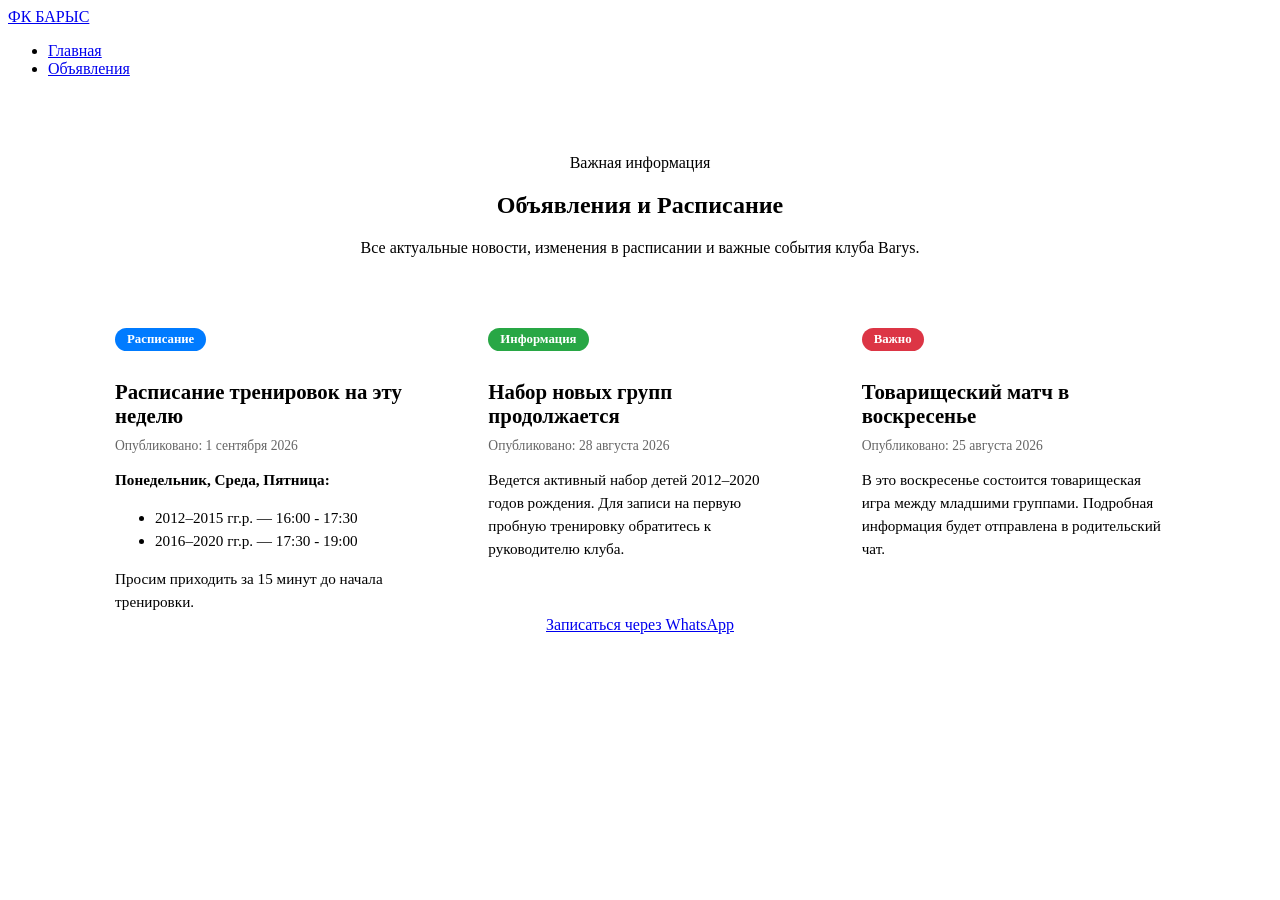
==== announcements.html @ bb629d52 "Create announcements.html" ====
<!DOCTYPE html>
<html lang="ru">
<head>
  <meta charset="UTF-8">
  <meta name="viewport" content="width=device-width, initial-scale=1.0">
  <title>Объявления — ФК Барыс</title>
  <link rel="stylesheet" href="style.css"> <!-- index.html стиль файлына сілтеме -->
  <style>
    /* Объявления бетіне арналған қосымша стильдер */
    .announcements-header {
      text-align: center;
      padding: 60px 20px 30px;
    }
    .announcements-grid {
      display: grid;
      grid-template-columns: repeat(auto-fit, minmax(300px, 1fr));
      gap: 20px;
      max-width: 1100px;
      margin: 0 auto 60px;
      padding: 0 20px;
    }
    .announcement-card {
      background: rgba(255, 255, 255, 0.05);
      border: 1px solid rgba(255, 255, 255, 0.1);
      border-radius: 12px;
      padding: 24px;
      display: flex;
      flex-direction: column;
      justify-content: space-between;
      transition: transform 0.2s, border-color 0.2s;
    }
    .announcement-card:hover {
      transform: translateY(-4px);
      border-color: #ffd700; /* Клубтың сары стиліне сәйкес */
    }
    .card-badge {
      display: inline-block;
      padding: 4px 12px;
      border-radius: 20px;
      font-size: 0.8rem;
      font-weight: bold;
      margin-bottom: 12px;
      width: fit-content;
    }
    .badge-schedule { background: #007bff; color: #fff; }
    .badge-info { background: #28a745; color: #fff; }
    .badge-urgent { background: #dc3545; color: #fff; }
    
    .card-title {
      font-size: 1.3rem;
      margin-bottom: 10px;
    }
    .card-date {
      font-size: 0.85rem;
      opacity: 0.6;
      margin-bottom: 15px;
    }
    .card-body {
      font-size: 0.95rem;
      line-height: 1.5;
      margin-bottom: 20px;
    }
  </style>
</head>
<body>

  <!-- Шапка / Navigation -->
  <header>
    <nav class="nav-container">
      <div class="logo">
        <a href="index.html">ФК БАРЫС</a>
      </div>
      <ul class="nav-links">
        <li><a href="index.html">Главная</a></li>
        <li><a href="announcements.html" class="active">Объявления</a></li>
      </ul>
    </nav>
  </header>

  <main>
    <!-- Бас тақырып -->
    <section class="announcements-header">
      <div class="eyebrow">Важная информация</div>
      <h1>Объявления и Расписание</h1>
      <p class="lede">Все актуальные новости, изменения в расписании и важные события клуба Barys.</p>
    </section>

    <!-- Хабарландырулар блогы -->
    <section class="announcements-grid">

      <!-- Карточка 1: Жаттығу кестесі -->
      <article class="announcement-card">
        <div>
          <span class="card-badge badge-schedule">Расписание</span>
          <h2 class="card-title">Расписание тренировок на эту неделю</h2>
          <div class="card-date">Опубликовано: 1 сентября 2026</div>
          <div class="card-body">
            <p><strong>Понедельник, Среда, Пятница:</strong></p>
            <ul>
              <li>2012–2015 гг.р. — 16:00 - 17:30</li>
              <li>2016–2020 гг.р. — 17:30 - 19:00</li>
            </ul>
            <p>Просим приходить за 15 минут до начала тренировки.</p>
          </div>
        </div>
      </article>

      <!-- Карточка 2: Жалпы хабарландыру -->
      <article class="announcement-card">
        <div>
          <span class="card-badge badge-info">Информация</span>
          <h2 class="card-title">Набор новых групп продолжается</h2>
          <div class="card-date">Опубликовано: 28 августа 2026</div>
          <div class="card-body">
            <p>Ведется активный набор детей 2012–2020 годов рождения. Для записи на первую пробную тренировку обратитесь к руководителю клуба.</p>
          </div>
        </div>
        <a href="https://wa.me/77052902840" class="btn-ghost" style="text-align: center;">Записаться через WhatsApp</a>
      </article>

      <!-- Карточка 3: Маңызды хабарландыру (Үлгі) -->
      <article class="announcement-card">
        <div>
          <span class="card-badge badge-urgent">Важно</span>
          <h2 class="card-title">Товарищеский матч в воскресенье</h2>
          <div class="card-date">Опубликовано: 25 августа 2026</div>
          <div class="card-body">
            <p>В это воскресенье состоится товарищеская игра между младшими группами. Подробная информация будет отправлена в родительский чат.</p>
          </div>
        </div>
      </article>

    </section>
  </main>

</body>
</html>
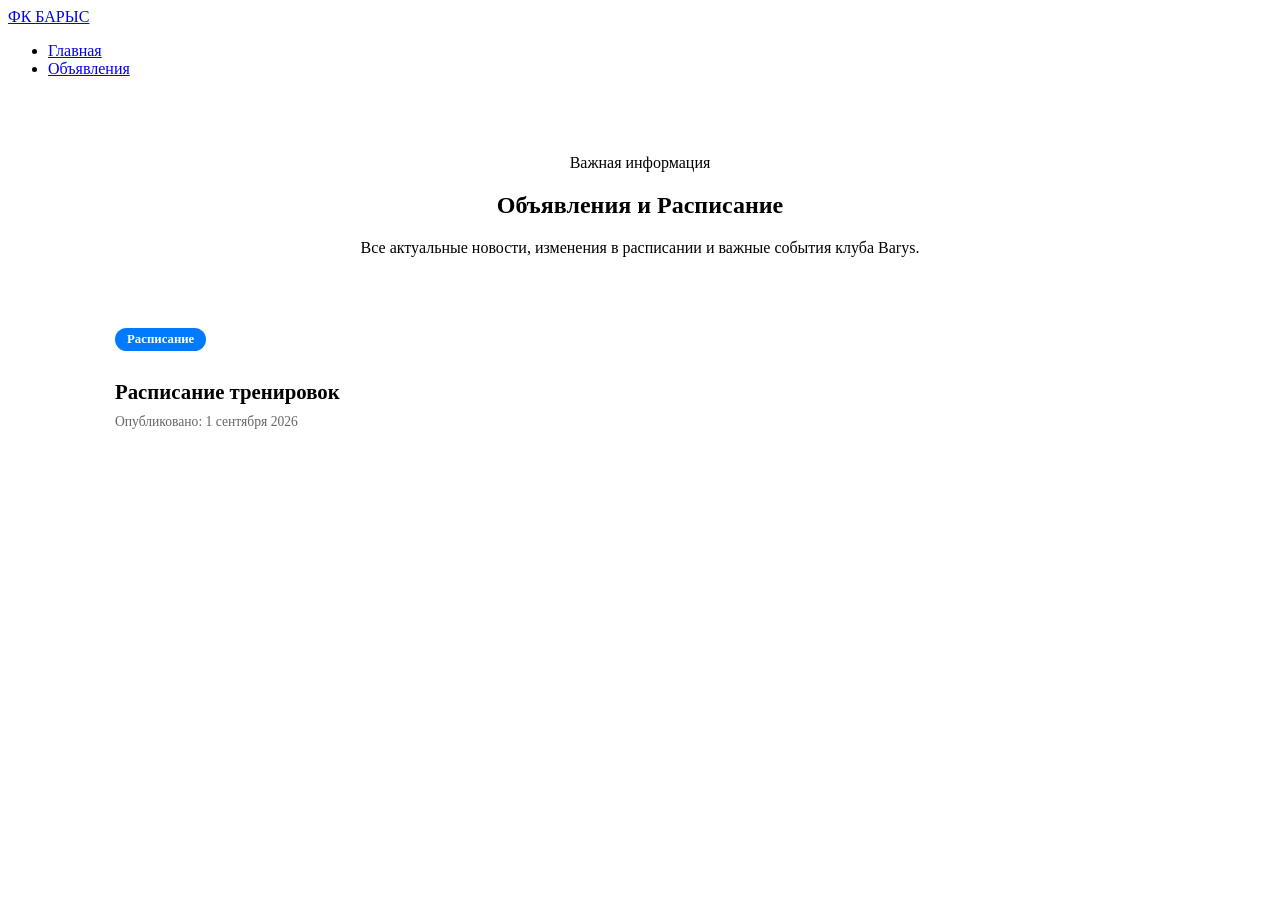
==== commit 8f1277c8: "Update announcements.html" ====
--- a/announcements.html
+++ b/announcements.html
@@ -92,43 +92,13 @@
       <article class="announcement-card">
         <div>
           <span class="card-badge badge-schedule">Расписание</span>
-          <h2 class="card-title">Расписание тренировок на эту неделю</h2>
+          <h2 class="card-title">Расписание тренировок </h2>
           <div class="card-date">Опубликовано: 1 сентября 2026</div>
           <div class="card-body">
-            <p><strong>Понедельник, Среда, Пятница:</strong></p>
-            <ul>
-              <li>2012–2015 гг.р. — 16:00 - 17:30</li>
-              <li>2016–2020 гг.р. — 17:30 - 19:00</li>
-            </ul>
-            <p>Просим приходить за 15 минут до начала тренировки.</p>
           </div>
         </div>
       </article>
 
-      <!-- Карточка 2: Жалпы хабарландыру -->
-      <article class="announcement-card">
-        <div>
-          <span class="card-badge badge-info">Информация</span>
-          <h2 class="card-title">Набор новых групп продолжается</h2>
-          <div class="card-date">Опубликовано: 28 августа 2026</div>
-          <div class="card-body">
-            <p>Ведется активный набор детей 2012–2020 годов рождения. Для записи на первую пробную тренировку обратитесь к руководителю клуба.</p>
-          </div>
-        </div>
-        <a href="https://wa.me/77052902840" class="btn-ghost" style="text-align: center;">Записаться через WhatsApp</a>
-      </article>
-
-      <!-- Карточка 3: Маңызды хабарландыру (Үлгі) -->
-      <article class="announcement-card">
-        <div>
-          <span class="card-badge badge-urgent">Важно</span>
-          <h2 class="card-title">Товарищеский матч в воскресенье</h2>
-          <div class="card-date">Опубликовано: 25 августа 2026</div>
-          <div class="card-body">
-            <p>В это воскресенье состоится товарищеская игра между младшими группами. Подробная информация будет отправлена в родительский чат.</p>
-          </div>
-        </div>
-      </article>
 
     </section>
   </main>
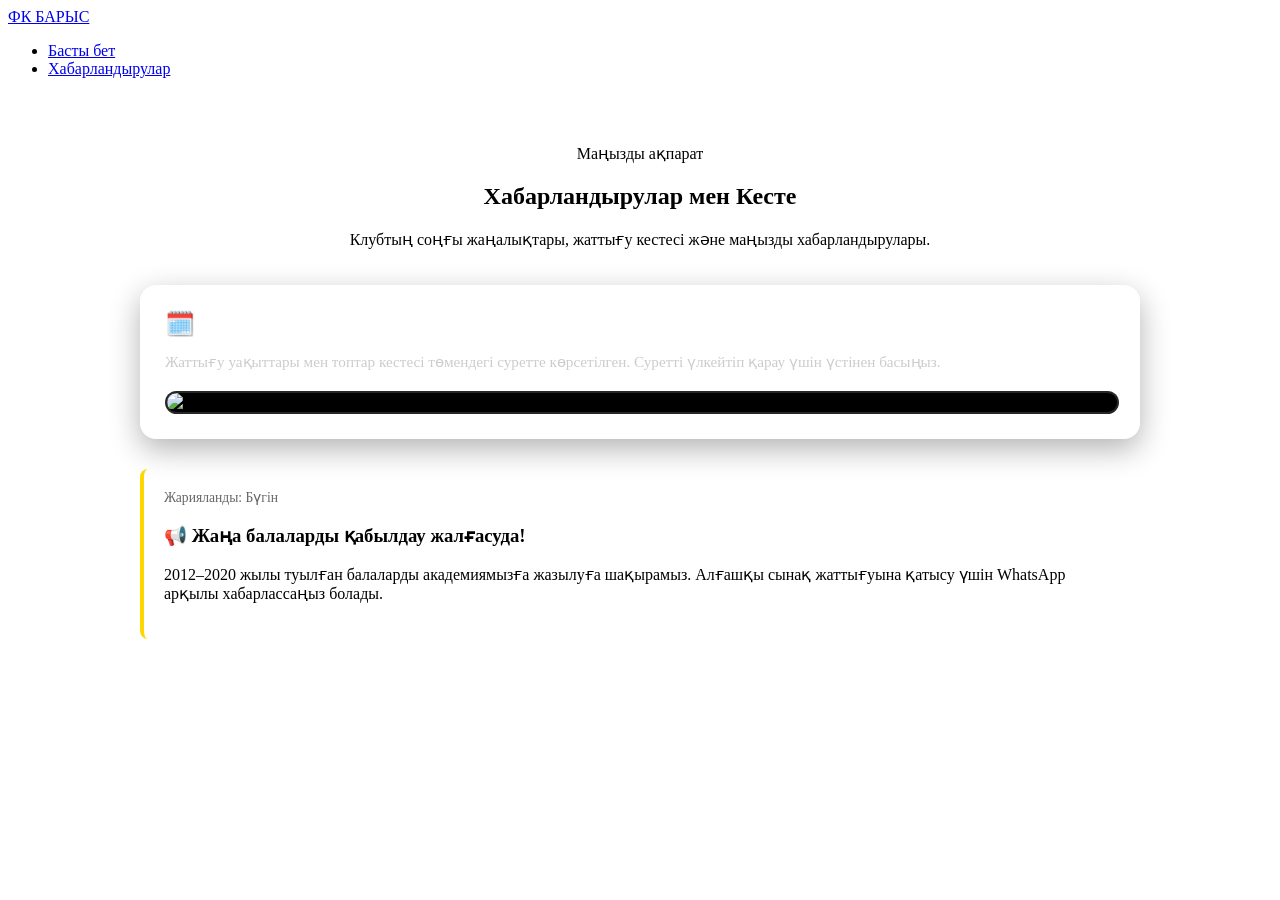
==== commit bcaf52aa: "Update announcements.html" ====
--- a/announcements.html
+++ b/announcements.html
@@ -1,107 +1,195 @@
 <!DOCTYPE html>
-<html lang="ru">
+<html lang="kk">
 <head>
   <meta charset="UTF-8">
   <meta name="viewport" content="width=device-width, initial-scale=1.0">
-  <title>Объявления — ФК Барыс</title>
-  <link rel="stylesheet" href="style.css"> <!-- index.html стиль файлына сілтеме -->
+  <title>Хабарландырулар мен Кесте — BARYS</title>
+  <link rel="stylesheet" href="style.css">
   <style>
-    /* Объявления бетіне арналған қосымша стильдер */
-    .announcements-header {
+    /* Бетке арналған арнайы стильдер */
+    .page-header {
       text-align: center;
-      padding: 60px 20px 30px;
+      padding: 50px 20px 20px;
     }
-    .announcements-grid {
-      display: grid;
-      grid-template-columns: repeat(auto-fit, minmax(300px, 1fr));
-      gap: 20px;
-      max-width: 1100px;
+
+    .announcements-container {
+      max-width: 1000px;
       margin: 0 auto 60px;
       padding: 0 20px;
-    }
-    .announcement-card {
-      background: rgba(255, 255, 255, 0.05);
-      border: 1px solid rgba(255, 255, 255, 0.1);
-      border-radius: 12px;
-      padding: 24px;
       display: flex;
       flex-direction: column;
-      justify-content: space-between;
-      transition: transform 0.2s, border-color 0.2s;
+      gap: 30px;
     }
-    .announcement-card:hover {
-      transform: translateY(-4px);
-      border-color: #ffd700; /* Клубтың сары стиліне сәйкес */
+
+    /* Кесте суретіне арналған басты блок */
+    .schedule-card {
+      background: var(--card-bg, rgba(255, 255, 255, 0.04));
+      border: 1px solid var(--border-color, rgba(255, 255, 255, 0.1));
+      border-radius: 16px;
+      padding: 24px;
+      box-shadow: 0 10px 30px rgba(0,0,0,0.3);
     }
-    .card-badge {
-      display: inline-block;
-      padding: 4px 12px;
+
+    .schedule-card h2 {
+      margin-top: 0;
+      margin-bottom: 10px;
+      color: #fff;
+    }
+
+    .schedule-card p {
+      color: #ccc;
+      font-size: 0.95rem;
+      margin-bottom: 20px;
+    }
+
+    /* Суретті ұқыпты әрі әдемі көрсететін контейнер */
+    .image-wrapper {
+      position: relative;
+      width: 100%;
+      border-radius: 12px;
+      overflow: hidden;
+      border: 2px solid rgba(255, 255, 255, 0.15);
+      background: #000;
+      cursor: pointer;
+      transition: transform 0.3s ease, border-color 0.3s ease;
+    }
+
+    .image-wrapper:hover {
+      transform: scale(1.01);
+      border-color: #ffd700;
+    }
+
+    .image-wrapper img {
+      width: 100%;
+      height: auto;
+      display: block;
+      object-fit: contain;
+    }
+
+    .image-hint {
+      position: absolute;
+      bottom: 12px;
+      right: 12px;
+      background: rgba(0, 0, 0, 0.75);
+      color: #fff;
+      padding: 6px 14px;
       border-radius: 20px;
       font-size: 0.8rem;
-      font-weight: bold;
-      margin-bottom: 12px;
-      width: fit-content;
+      backdrop-filter: blur(4px);
     }
-    .badge-schedule { background: #007bff; color: #fff; }
-    .badge-info { background: #28a745; color: #fff; }
-    .badge-urgent { background: #dc3545; color: #fff; }
-    
-    .card-title {
-      font-size: 1.3rem;
-      margin-bottom: 10px;
+
+    /* Басқа хабарландыру карталары */
+    .info-card {
+      background: rgba(255, 255, 255, 0.03);
+      border-left: 4px solid #ffd700;
+      border-radius: 8px;
+      padding: 20px;
     }
-    .card-date {
+
+    .info-card .date {
       font-size: 0.85rem;
       opacity: 0.6;
-      margin-bottom: 15px;
+      margin-bottom: 8px;
     }
-    .card-body {
-      font-size: 0.95rem;
-      line-height: 1.5;
-      margin-bottom: 20px;
+
+    /* Суретті толық экранда ашып көру модалі */
+    .modal {
+      display: none;
+      position: fixed;
+      z-index: 999;
+      top: 0;
+      left: 0;
+      width: 100%;
+      height: 100%;
+      background-color: rgba(0, 0, 0, 0.9);
+      justify-content: center;
+      align-items: center;
+      padding: 20px;
+    }
+
+    .modal img {
+      max-width: 95%;
+      max-height: 90vh;
+      border-radius: 8px;
+      box-shadow: 0 0 20px rgba(255,215,0,0.2);
+    }
+
+    .modal-close {
+      position: absolute;
+      top: 20px;
+      right: 30px;
+      color: #fff;
+      font-size: 35px;
+      font-weight: bold;
+      cursor: pointer;
     }
   </style>
 </head>
 <body>
 
-  <!-- Шапка / Navigation -->
+  <!-- Навигация -->
   <header>
     <nav class="nav-container">
       <div class="logo">
         <a href="index.html">ФК БАРЫС</a>
       </div>
       <ul class="nav-links">
-        <li><a href="index.html">Главная</a></li>
-        <li><a href="announcements.html" class="active">Объявления</a></li>
+        <li><a href="index.html">Басты бет</a></li>
+        <li><a href="announcements.html" class="active">Хабарландырулар</a></li>
       </ul>
     </nav>
   </header>
 
   <main>
-    <!-- Бас тақырып -->
-    <section class="announcements-header">
-      <div class="eyebrow">Важная информация</div>
-      <h1>Объявления и Расписание</h1>
-      <p class="lede">Все актуальные новости, изменения в расписании и важные события клуба Barys.</p>
+    <section class="page-header">
+      <div class="eyebrow">Маңызды ақпарат</div>
+      <h1>Хабарландырулар мен Кесте</h1>
+      <p class="lede">Клубтың соңғы жаңалықтары, жаттығу кестесі және маңызды хабарландырулары.</p>
     </section>
 
-    <!-- Хабарландырулар блогы -->
-    <section class="announcements-grid">
+    <section class="announcements-container">
 
-      <!-- Карточка 1: Жаттығу кестесі -->
-      <article class="announcement-card">
-        <div>
-          <span class="card-badge badge-schedule">Расписание</span>
-          <h2 class="card-title">Расписание тренировок </h2>
-          <div class="card-date">Опубликовано: 1 сентября 2026</div>
-          <div class="card-body">
-          </div>
+      <!-- Кесте суреті қойылатын басты блок -->
+      <article class="schedule-card">
+        <h2>🗓️ Ағымдағы жаттығу кестесі</h2>
+        <p>Жаттығу уақыттары мен топтар кестесі төмендегі суретте көрсетілген. Суретті үлкейтіп қарау үшін үстінен басыңыз.</p>
+        
+        <div class="image-wrapper" onclick="openModal()">
+          <!-- Мына жерге фотоңыздың атын жазыңыз (мысалы: schedule.jpg) -->
+          <img src="schedule.jpg" alt="Жаттығу кестесі" id="scheduleImg">
+          <div class="image-hint">🔍 Толық экранда көру үшін басыңыз</div>
         </div>
       </article>
 
+      <!-- Қосымша хабарландыру блогы -->
+      <article class="info-card">
+        <div class="date">Жарияланды: Бүгін</div>
+        <h3>📢 Жаңа балаларды қабылдау жалғасуда!</h3>
+        <p>2012–2020 жылы туылған балаларды академиямызға жазылуға шақырамыз. Алғашқы сынақ жаттығуына қатысу үшін WhatsApp арқылы хабарлассаңыз болады.</p>
+      </article>
 
     </section>
   </main>
 
+  <!-- Толық экранда ашатын модальді терезе -->
+  <div id="imageModal" class="modal" onclick="closeModal()">
+    <span class="modal-close">&times;</span>
+    <img id="modalImg" src="">
+  </div>
+
+  <script>
+    function openModal() {
+      var img = document.getElementById("scheduleImg");
+      var modal = document.getElementById("imageModal");
+      var modalImg = document.getElementById("modalImg");
+      modal.style.display = "flex";
+      modalImg.src = img.src;
+    }
+
+    function closeModal() {
+      document.getElementById("imageModal").style.display = "none";
+    }
+  </script>
+
 </body>
 </html>
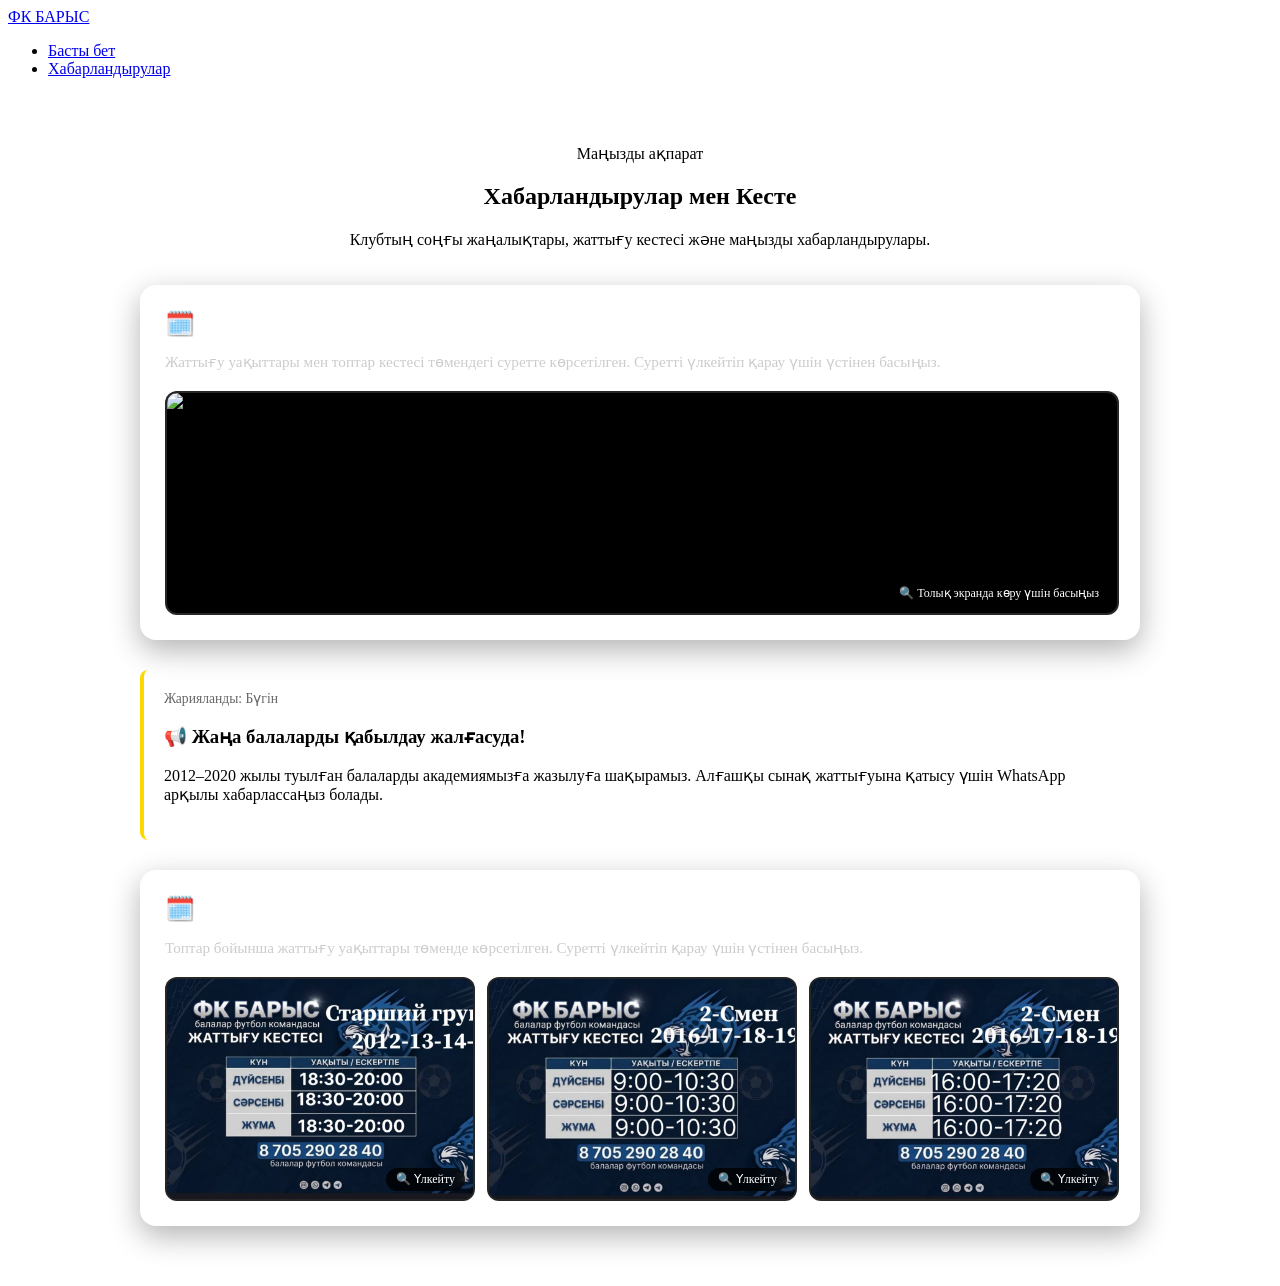
==== commit a4a1d89d: "Update announcements.html" ====
--- a/announcements.html
+++ b/announcements.html
@@ -168,6 +168,128 @@
         <p>2012–2020 жылы туылған балаларды академиямызға жазылуға шақырамыз. Алғашқы сынақ жаттығуына қатысу үшін WhatsApp арқылы хабарлассаңыз болады.</p>
       </article>
 
+       <article class="schedule-card">
+  <h2>🗓️ Жаттығу кестелері</h2>
+  <p>Топтар бойынша жаттығу уақыттары төменде көрсетілген. Суретті үлкейтіп қарау үшін үстінен басыңыз.</p>
+  
+  <div class="schedules-grid">
+    <!-- 1-сурет -->
+    <div class="image-wrapper" onclick="openModal(this)">
+      <img src="st-group.jpg" alt="Үлкен топ кестесі">
+      <div class="image-hint">🔍 Үлкейту</div>
+    </div>
+
+    <!-- 2-сурет -->
+    <div class="image-wrapper" onclick="openModal(this)">
+      <img src="2-group9.jpg" alt="Ортаңғы топ кестесі">
+      <div class="image-hint">🔍 Үлкейту</div>
+    </div>
+
+    <!-- 3-сурет -->
+    <div class="image-wrapper" onclick="openModal(this)">
+      <img src="2-group16.jpg" alt="Кіші топ кестесі">
+      <div class="image-hint">🔍 Үлкейту</div>
+    </div>
+  </div>
+</article>
+
+<!-- Толық экранда ашатын модальді терезе -->
+<div id="imageModal" class="modal" onclick="closeModal()">
+  <span class="modal-close">&times;</span>
+  <img id="modalImg" src="">
+</div>
+
+<style>
+  /* Суреттерді қатар орналастыруға арналған сетка */
+  .schedules-grid {
+    display: grid;
+    grid-template-columns: repeat(auto-fit, minmax(250px, 1fr));
+    gap: 16px;
+    margin-top: 15px;
+  }
+
+  .image-wrapper {
+    position: relative;
+    width: 100%;
+    border-radius: 12px;
+    overflow: hidden;
+    border: 2px solid rgba(255, 255, 255, 0.15);
+    background: #000;
+    cursor: pointer;
+    transition: transform 0.3s ease, border-color 0.3s ease;
+  }
+
+  .image-wrapper:hover {
+    transform: translateY(-4px);
+    border-color: #ffd700;
+  }
+
+  .image-wrapper img {
+    width: 100%;
+    height: 220px;
+    object-fit: cover; /* Суреттер ұқыпты бірдей өлшемде тұрады */
+    display: block;
+  }
+
+  .image-hint {
+    position: absolute;
+    bottom: 8px;
+    right: 8px;
+    background: rgba(0, 0, 0, 0.75);
+    color: #fff;
+    padding: 4px 10px;
+    border-radius: 12px;
+    font-size: 0.75rem;
+    backdrop-filter: blur(4px);
+  }
+
+  /* Модаль стильдері */
+  .modal {
+    display: none;
+    position: fixed;
+    z-index: 999;
+    top: 0;
+    left: 0;
+    width: 100%;
+    height: 100%;
+    background-color: rgba(0, 0, 0, 0.9);
+    justify-content: center;
+    align-items: center;
+    padding: 20px;
+  }
+
+  .modal img {
+    max-width: 95%;
+    max-height: 90vh;
+    border-radius: 8px;
+    box-shadow: 0 0 20px rgba(255, 215, 0, 0.2);
+  }
+
+  .modal-close {
+    position: absolute;
+    top: 20px;
+    right: 30px;
+    color: #fff;
+    font-size: 35px;
+    font-weight: bold;
+    cursor: pointer;
+  }
+</style>
+
+<script>
+  function openModal(wrapper) {
+    var img = wrapper.querySelector("img");
+    var modal = document.getElementById("imageModal");
+    var modalImg = document.getElementById("modalImg");
+    modal.style.display = "flex";
+    modalImg.src = img.src;
+  }
+
+  function closeModal() {
+    document.getElementById("imageModal").style.display = "none";
+  }
+</script>
+      
     </section>
   </main>
 
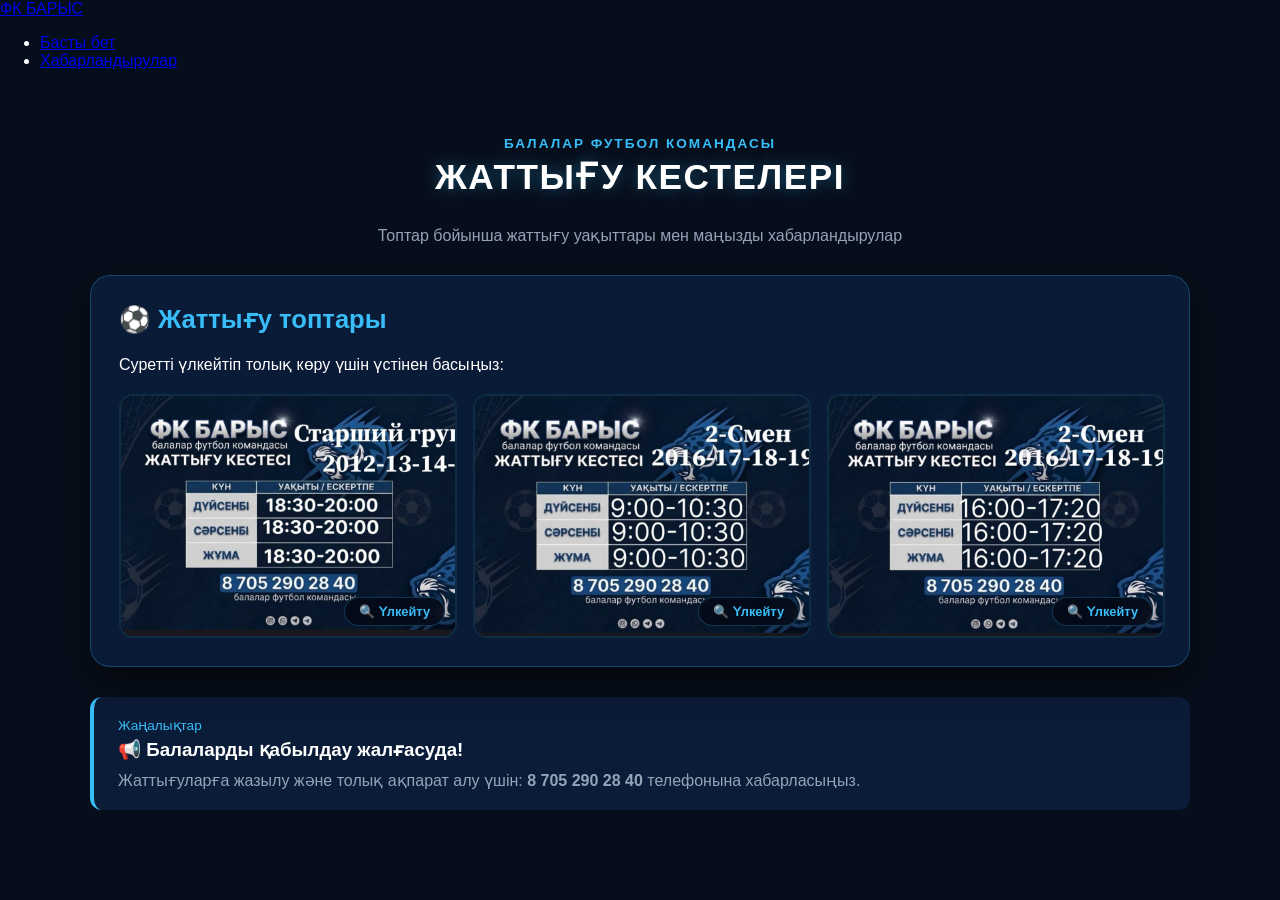
==== commit 9cdfca6e: "Revise announcements.html with new styles and content Updated the announcements page with new styles" ====
--- a/announcements.html
+++ b/announcements.html
@@ -3,125 +3,204 @@
 <head>
   <meta charset="UTF-8">
   <meta name="viewport" content="width=device-width, initial-scale=1.0">
-  <title>Хабарландырулар мен Кесте — BARYS</title>
+  <title>Жаттығу кестесі мен Хабарландырулар — ФК БАРЫС</title>
   <link rel="stylesheet" href="style.css">
   <style>
-    /* Бетке арналған арнайы стильдер */
+    :root {
+      --bg-dark: #070e1b;
+      --card-bg: rgba(13, 33, 66, 0.75);
+      --card-border: rgba(56, 189, 248, 0.25);
+      --accent-blue: #0088ff;
+      --accent-glow: #38bdf8;
+      --text-main: #ffffff;
+      --text-muted: #94a3b8;
+    }
+
+    body {
+      background-color: var(--bg-dark);
+      /* Жүктеген баннер суретіңізді 'bg.jpg' деп атап, осы файл тұрған папкаға салыңыз */
+      background-image: linear-gradient(rgba(7, 14, 27, 0.88), rgba(7, 14, 27, 0.92)), url('bg.jpg');
+      background-size: cover;
+      background-position: center;
+      background-attachment: fixed;
+      color: var(--text-main);
+      font-family: 'Segoe UI', Tahoma, Geneva, Verdana, sans-serif;
+      margin: 0;
+      padding: 0;
+    }
+
     .page-header {
       text-align: center;
-      padding: 50px 20px 20px;
+      padding: 50px 20px 30px;
+    }
+
+    .page-header h1 {
+      font-size: 2.2rem;
+      text-transform: uppercase;
+      letter-spacing: 1.5px;
+      color: #fff;
+      text-shadow: 0 0 15px rgba(56, 189, 248, 0.4);
+      margin-top: 5px;
+    }
+
+    .eyebrow {
+      color: var(--accent-glow);
+      font-weight: 700;
+      text-transform: uppercase;
+      font-size: 0.85rem;
+      letter-spacing: 2px;
+    }
+
+    .lede {
+      color: var(--text-muted);
+      max-width: 600px;
+      margin: 10px auto 0;
     }
 
     .announcements-container {
-      max-width: 1000px;
+      max-width: 1100px;
       margin: 0 auto 60px;
       padding: 0 20px;
-      display: flex;
-      flex-direction: column;
-      gap: 30px;
-    }
-
-    /* Кесте суретіне арналған басты блок */
+    }
+
     .schedule-card {
-      background: var(--card-bg, rgba(255, 255, 255, 0.04));
-      border: 1px solid var(--border-color, rgba(255, 255, 255, 0.1));
-      border-radius: 16px;
-      padding: 24px;
-      box-shadow: 0 10px 30px rgba(0,0,0,0.3);
+      background: var(--card-bg);
+      border: 1px solid var(--card-border);
+      border-radius: 20px;
+      padding: 28px;
+      backdrop-filter: blur(12px);
+      box-shadow: 0 15px 35px rgba(0, 0, 0, 0.5);
+      margin-bottom: 30px;
     }
 
     .schedule-card h2 {
       margin-top: 0;
-      margin-bottom: 10px;
-      color: #fff;
-    }
-
-    .schedule-card p {
-      color: #ccc;
-      font-size: 0.95rem;
-      margin-bottom: 20px;
-    }
-
-    /* Суретті ұқыпты әрі әдемі көрсететін контейнер */
+      font-size: 1.6rem;
+      color: var(--accent-glow);
+      display: flex;
+      align-items: center;
+      gap: 10px;
+    }
+
+    .schedules-grid {
+      display: grid;
+      grid-template-columns: repeat(auto-fit, minmax(280px, 1fr));
+      gap: 20px;
+      margin-top: 20px;
+    }
+
     .image-wrapper {
       position: relative;
       width: 100%;
-      border-radius: 12px;
+      height: 240px;
+      border-radius: 14px;
       overflow: hidden;
-      border: 2px solid rgba(255, 255, 255, 0.15);
-      background: #000;
+      border: 2px solid rgba(56, 189, 248, 0.2);
+      background: #040914;
       cursor: pointer;
-      transition: transform 0.3s ease, border-color 0.3s ease;
+      transition: all 0.3s cubic-bezier(0.4, 0, 0.2, 1);
     }
 
     .image-wrapper:hover {
-      transform: scale(1.01);
-      border-color: #ffd700;
+      transform: translateY(-6px);
+      border-color: var(--accent-glow);
+      box-shadow: 0 10px 25px rgba(56, 189, 248, 0.3);
     }
 
     .image-wrapper img {
       width: 100%;
-      height: auto;
+      height: 100%;
+      object-fit: cover;
       display: block;
-      object-fit: contain;
+      transition: opacity 0.3s ease;
+    }
+
+    .image-wrapper:hover img {
+      opacity: 0.85;
     }
 
     .image-hint {
       position: absolute;
-      bottom: 12px;
-      right: 12px;
-      background: rgba(0, 0, 0, 0.75);
-      color: #fff;
+      bottom: 10px;
+      right: 10px;
+      background: rgba(4, 9, 20, 0.85);
+      color: var(--accent-glow);
+      border: 1px solid var(--card-border);
       padding: 6px 14px;
       border-radius: 20px;
       font-size: 0.8rem;
-      backdrop-filter: blur(4px);
-    }
-
-    /* Басқа хабарландыру карталары */
-    .info-card {
-      background: rgba(255, 255, 255, 0.03);
-      border-left: 4px solid #ffd700;
-      border-radius: 8px;
-      padding: 20px;
-    }
-
-    .info-card .date {
-      font-size: 0.85rem;
-      opacity: 0.6;
-      margin-bottom: 8px;
-    }
-
-    /* Суретті толық экранда ашып көру модалі */
+      font-weight: 600;
+      backdrop-filter: blur(6px);
+      pointer-events: none;
+    }
+
+    /* МОДАЛЬДІ ТЕРЕЗЕ (ҮЛКЕЙТУ) */
     .modal {
       display: none;
       position: fixed;
-      z-index: 999;
+      z-index: 99999;
       top: 0;
       left: 0;
       width: 100%;
       height: 100%;
-      background-color: rgba(0, 0, 0, 0.9);
+      background-color: rgba(4, 9, 20, 0.95);
+      backdrop-filter: blur(8px);
       justify-content: center;
       align-items: center;
       padding: 20px;
-    }
-
-    .modal img {
-      max-width: 95%;
-      max-height: 90vh;
-      border-radius: 8px;
-      box-shadow: 0 0 20px rgba(255,215,0,0.2);
+      box-sizing: border-box;
+      opacity: 0;
+      transition: opacity 0.3s ease;
+    }
+
+    .modal.show {
+      display: flex;
+      opacity: 1;
+    }
+
+    .modal-content {
+      max-width: 90vw;
+      max-height: 85vh;
+      object-fit: contain;
+      border-radius: 12px;
+      border: 2px solid var(--accent-glow);
+      box-shadow: 0 0 30px rgba(56, 189, 248, 0.4);
+      transform: scale(0.9);
+      transition: transform 0.3s ease;
+    }
+
+    .modal.show .modal-content {
+      transform: scale(1);
     }
 
     .modal-close {
       position: absolute;
       top: 20px;
-      right: 30px;
+      right: 25px;
       color: #fff;
-      font-size: 35px;
+      font-size: 40px;
       font-weight: bold;
       cursor: pointer;
+      line-height: 1;
+      transition: color 0.2s;
+    }
+
+    .modal-close:hover {
+      color: var(--accent-glow);
+    }
+
+    .info-card {
+      background: var(--card-bg);
+      border-left: 4px solid var(--accent-glow);
+      border-radius: 12px;
+      padding: 20px 24px;
+      margin-top: 20px;
+    }
+
+    .info-card .date {
+      font-size: 0.85rem;
+      color: var(--accent-glow);
+      margin-bottom: 6px;
     }
   </style>
 </head>
@@ -142,175 +221,79 @@
 
   <main>
     <section class="page-header">
-      <div class="eyebrow">Маңызды ақпарат</div>
-      <h1>Хабарландырулар мен Кесте</h1>
-      <p class="lede">Клубтың соңғы жаңалықтары, жаттығу кестесі және маңызды хабарландырулары.</p>
+      <div class="eyebrow">Балалар футбол командасы</div>
+      <h1>Жаттығу кестелері</h1>
+      <p class="lede">Топтар бойынша жаттығу уақыттары мен маңызды хабарландырулар</p>
     </section>
 
     <section class="announcements-container">
 
-      <!-- Кесте суреті қойылатын басты блок -->
+      <!-- Кесте суреттері блогы -->
       <article class="schedule-card">
-        <h2>🗓️ Ағымдағы жаттығу кестесі</h2>
-        <p>Жаттығу уақыттары мен топтар кестесі төмендегі суретте көрсетілген. Суретті үлкейтіп қарау үшін үстінен басыңыз.</p>
+        <h2>⚽ Жаттығу топтары</h2>
+        <p>Суретті үлкейтіп толық көру үшін үстінен басыңыз:</p>
         
-        <div class="image-wrapper" onclick="openModal()">
-          <!-- Мына жерге фотоңыздың атын жазыңыз (мысалы: schedule.jpg) -->
-          <img src="schedule.jpg" alt="Жаттығу кестесі" id="scheduleImg">
-          <div class="image-hint">🔍 Толық экранда көру үшін басыңыз</div>
+        <div class="schedules-grid">
+          <!-- 1-сурет -->
+          <div class="image-wrapper" onclick="openModal('st-group.jpg')">
+            <img src="st-group.jpg" alt="Үлкен топ кестесі">
+            <div class="image-hint">🔍 Үлкейту</div>
+          </div>
+
+          <!-- 2-сурет -->
+          <div class="image-wrapper" onclick="openModal('2-group9.jpg')">
+            <img src="2-group9.jpg" alt="Ортаңғы топ кестесі">
+            <div class="image-hint">🔍 Үлкейту</div>
+          </div>
+
+          <!-- 3-сурет -->
+          <div class="image-wrapper" onclick="openModal('2-group16.jpg')">
+            <img src="2-group16.jpg" alt="Кіші топ кестесі">
+            <div class="image-hint">🔍 Үлкейту</div>
+          </div>
         </div>
       </article>
 
-      <!-- Қосымша хабарландыру блогы -->
+      <!-- Қосымша хабарландыру -->
       <article class="info-card">
-        <div class="date">Жарияланды: Бүгін</div>
-        <h3>📢 Жаңа балаларды қабылдау жалғасуда!</h3>
-        <p>2012–2020 жылы туылған балаларды академиямызға жазылуға шақырамыз. Алғашқы сынақ жаттығуына қатысу үшін WhatsApp арқылы хабарлассаңыз болады.</p>
+        <div class="date">Жаңалықтар</div>
+        <h3 style="margin: 5px 0 10px 0;">📢 Балаларды қабылдау жалғасуда!</h3>
+        <p style="margin: 0; color: var(--text-muted);">
+          Жаттығуларға жазылу және толық ақпарат алу үшін: <strong>8 705 290 28 40</strong> телефонына хабарласыңыз.
+        </p>
       </article>
 
-       <article class="schedule-card">
-  <h2>🗓️ Жаттығу кестелері</h2>
-  <p>Топтар бойынша жаттығу уақыттары төменде көрсетілген. Суретті үлкейтіп қарау үшін үстінен басыңыз.</p>
-  
-  <div class="schedules-grid">
-    <!-- 1-сурет -->
-    <div class="image-wrapper" onclick="openModal(this)">
-      <img src="st-group.jpg" alt="Үлкен топ кестесі">
-      <div class="image-hint">🔍 Үлкейту</div>
-    </div>
-
-    <!-- 2-сурет -->
-    <div class="image-wrapper" onclick="openModal(this)">
-      <img src="2-group9.jpg" alt="Ортаңғы топ кестесі">
-      <div class="image-hint">🔍 Үлкейту</div>
-    </div>
-
-    <!-- 3-сурет -->
-    <div class="image-wrapper" onclick="openModal(this)">
-      <img src="2-group16.jpg" alt="Кіші топ кестесі">
-      <div class="image-hint">🔍 Үлкейту</div>
-    </div>
-  </div>
-</article>
-
-<!-- Толық экранда ашатын модальді терезе -->
-<div id="imageModal" class="modal" onclick="closeModal()">
-  <span class="modal-close">&times;</span>
-  <img id="modalImg" src="">
-</div>
-
-<style>
-  /* Суреттерді қатар орналастыруға арналған сетка */
-  .schedules-grid {
-    display: grid;
-    grid-template-columns: repeat(auto-fit, minmax(250px, 1fr));
-    gap: 16px;
-    margin-top: 15px;
-  }
-
-  .image-wrapper {
-    position: relative;
-    width: 100%;
-    border-radius: 12px;
-    overflow: hidden;
-    border: 2px solid rgba(255, 255, 255, 0.15);
-    background: #000;
-    cursor: pointer;
-    transition: transform 0.3s ease, border-color 0.3s ease;
-  }
-
-  .image-wrapper:hover {
-    transform: translateY(-4px);
-    border-color: #ffd700;
-  }
-
-  .image-wrapper img {
-    width: 100%;
-    height: 220px;
-    object-fit: cover; /* Суреттер ұқыпты бірдей өлшемде тұрады */
-    display: block;
-  }
-
-  .image-hint {
-    position: absolute;
-    bottom: 8px;
-    right: 8px;
-    background: rgba(0, 0, 0, 0.75);
-    color: #fff;
-    padding: 4px 10px;
-    border-radius: 12px;
-    font-size: 0.75rem;
-    backdrop-filter: blur(4px);
-  }
-
-  /* Модаль стильдері */
-  .modal {
-    display: none;
-    position: fixed;
-    z-index: 999;
-    top: 0;
-    left: 0;
-    width: 100%;
-    height: 100%;
-    background-color: rgba(0, 0, 0, 0.9);
-    justify-content: center;
-    align-items: center;
-    padding: 20px;
-  }
-
-  .modal img {
-    max-width: 95%;
-    max-height: 90vh;
-    border-radius: 8px;
-    box-shadow: 0 0 20px rgba(255, 215, 0, 0.2);
-  }
-
-  .modal-close {
-    position: absolute;
-    top: 20px;
-    right: 30px;
-    color: #fff;
-    font-size: 35px;
-    font-weight: bold;
-    cursor: pointer;
-  }
-</style>
-
-<script>
-  function openModal(wrapper) {
-    var img = wrapper.querySelector("img");
-    var modal = document.getElementById("imageModal");
-    var modalImg = document.getElementById("modalImg");
-    modal.style.display = "flex";
-    modalImg.src = img.src;
-  }
-
-  function closeModal() {
-    document.getElementById("imageModal").style.display = "none";
-  }
-</script>
-      
     </section>
   </main>
 
-  <!-- Толық экранда ашатын модальді терезе -->
+  <!-- Модальді терезе (Толық экран) -->
   <div id="imageModal" class="modal" onclick="closeModal()">
-    <span class="modal-close">&times;</span>
-    <img id="modalImg" src="">
+    <span class="modal-close" onclick="closeModal()">&times;</span>
+    <img id="modalImg" class="modal-content" src="" alt="Кесте" onclick="event.stopPropagation()">
   </div>
 
   <script>
-    function openModal() {
-      var img = document.getElementById("scheduleImg");
-      var modal = document.getElementById("imageModal");
-      var modalImg = document.getElementById("modalImg");
-      modal.style.display = "flex";
-      modalImg.src = img.src;
+    function openModal(imageSrc) {
+      const modal = document.getElementById("imageModal");
+      const modalImg = document.getElementById("modalImg");
+      
+      modalImg.src = imageSrc;
+      modal.classList.add("show");
+      document.body.style.overflow = "hidden"; // Экранды айналдыруды уақытша бұғаттау
     }
 
     function closeModal() {
-      document.getElementById("imageModal").style.display = "none";
-    }
+      const modal = document.getElementById("imageModal");
+      modal.classList.remove("show");
+      document.body.style.overflow = "auto";
+    }
+
+    // Esc батырмасын басқанда жабылуы үшін
+    document.addEventListener('keydown', function(event) {
+      if (event.key === "Escape") {
+        closeModal();
+      }
+    });
   </script>
 
 </body>
